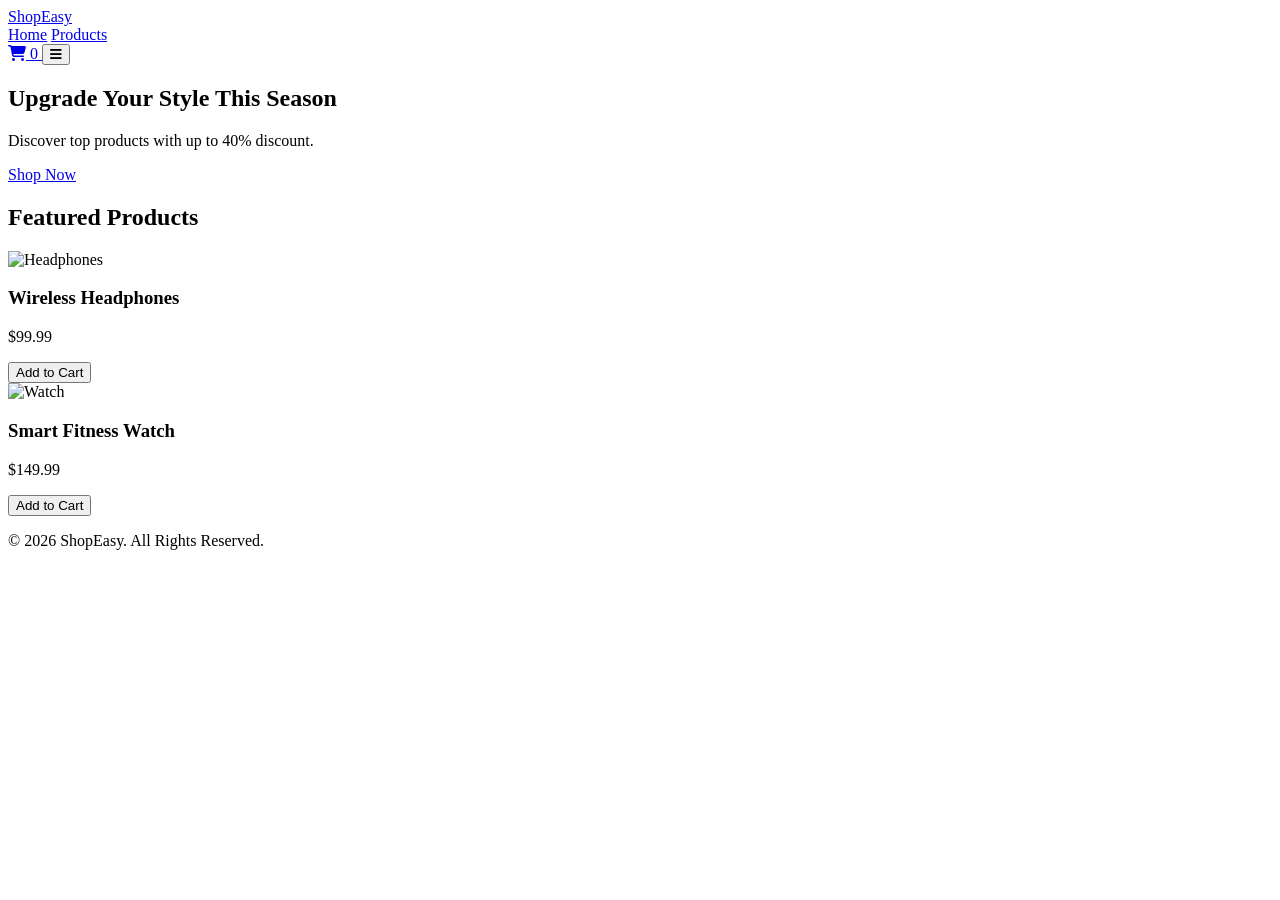
==== index.html @ 355fcdfc "message" ====
<!DOCTYPE html>
<html lang="en">
<head>
    <meta charset="UTF-8">
    <meta name="viewport" content="width=device-width, initial-scale=1.0">
    <title>ShopEasy - Modern E-Commerce UI</title>
    <link rel="stylesheet" href="e-commerece-ui/style.css">
    <link href="https://fonts.googleapis.com/css2?family=Poppins:wght@300;400;600;700&display=swap" rel="stylesheet">
    <link rel="stylesheet" href="https://cdnjs.cloudflare.com/ajax/libs/font-awesome/6.4.0/css/all.min.css">
</head>
<body>

    <header class="header">
        <div class="container navbar">
            <a href="#" class="logo">Shop<span>Easy</span></a>
            
            <nav class="nav-menu" id="nav-menu">
                <a href="#home">Home</a>
                <a href="#products">Products</a>
            </nav>

            <div class="nav-icons">
                <a href="#" class="cart-icon">
                    <i class="fa-solid fa-cart-shopping"></i>
                    <span id="cart-count">0</span>
                </a>
                <button class="mobile-toggle" id="mobile-toggle">
                    <i class="fa-solid fa-bars"></i>
                </button>
            </div>
        </div>
    </header>

    <main>
        <section class="hero" id="home">
            <div class="container hero-content">
                <h1>Upgrade Your Style This Season</h1>
                <p>Discover top products with up to 40% discount.</p>
                <a href="#products" class="btn">Shop Now</a>
            </div>
        </section>

        <section class="products container" id="products">
            <h2 class="section-title">Featured Products</h2>
            
            <div class="product-grid">
                <article class="product-card">
                    <img src="https://images.unsplash.com/photo-1505740420928-5e560c06d30e?w=500" alt="Headphones">
                    <div class="product-info">
                        <h3>Wireless Headphones</h3>
                        <p class="price">$99.99</p>
                        <button class="add-to-cart-btn">Add to Cart</button>
                    </div>
                </article>

                <article class="product-card">
                    <img src="https://images.unsplash.com/photo-1523275335684-37898b6baf30?w=500" alt="Watch">
                    <div class="product-info">
                        <h3>Smart Fitness Watch</h3>
                        <p class="price">$149.99</p>
                        <button class="add-to-cart-btn">Add to Cart</button>
                    </div>
                </article>
            </div>
        </section>
    </main>

    <footer class="footer">
        <div class="container footer-content">
            <p>&copy; 2026 ShopEasy. All Rights Reserved.</p>
        </div>
    </footer>

    <script src="e-commerece-ui/script.js"></script>
</body>
</html>
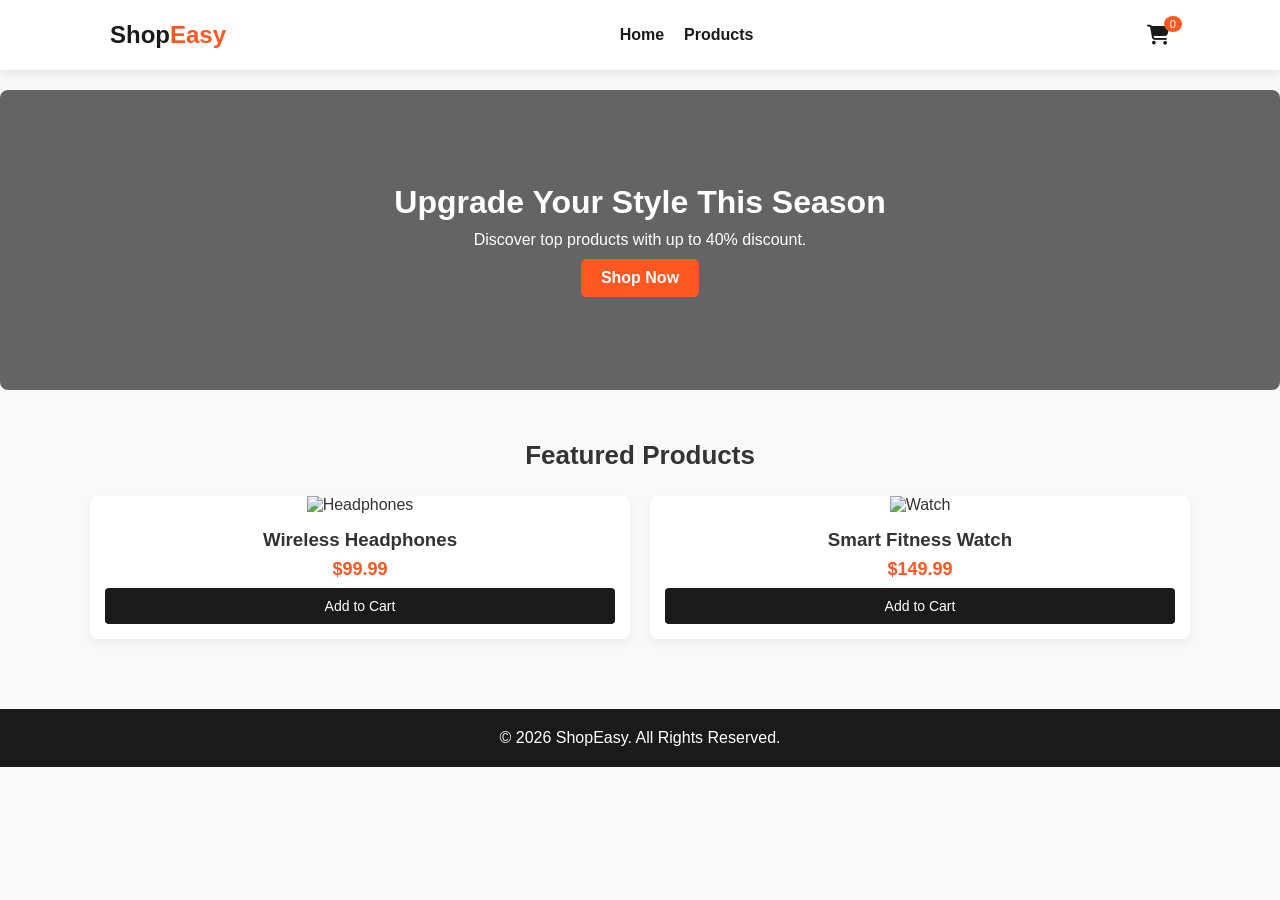
==== commit 047b5914: "Merge 1ee6936b3a233b296602a1c0ecdbc26d70a05a04 into ce00a1724bc79820a19d0c2fae3e794f8b519a14" ====
--- a/index.html
+++ b/index.html
@@ -3,8 +3,8 @@
 <head>
     <meta charset="UTF-8">
     <meta name="viewport" content="width=device-width, initial-scale=1.0">
-    <title>ShopEasy - Modern E-Commerce UI</title>
-    <link rel="stylesheet" href="e-commerece-ui/style.css">
+    <title>Aasif store</title>
+    <link rel="stylesheet" href="style.css">
     <link href="https://fonts.googleapis.com/css2?family=Poppins:wght@300;400;600;700&display=swap" rel="stylesheet">
     <link rel="stylesheet" href="https://cdnjs.cloudflare.com/ajax/libs/font-awesome/6.4.0/css/all.min.css">
 </head>
@@ -71,6 +71,6 @@
         </div>
     </footer>
 
-    <script src="e-commerece-ui/script.js"></script>
+    <script src="script.js"></script>
 </body>
 </html>
--- a/style.css
+++ b/style.css
@@ -0,0 +1,40 @@
+:root {
+    --primary-color: #ff5722;
+    --dark-color: #1a1a1a;
+    --text-color: #333;
+}
+
+* { margin: 0; padding: 0; box-sizing: border-box; font-family: sans-serif; }
+body { background: #f9f9f9; color: var(--text-color); }
+.container { max-width: 1100px; margin: 0 auto; padding: 0 20px; }
+
+.header { background: #fff; box-shadow: 0 2px 10px rgba(0,0,0,0.1); position: sticky; top: 0; z-index: 100; }
+.navbar { display: flex; justify-content: space-between; align-items: center; height: 70px; }
+.logo { font-size: 24px; font-weight: 700; color: var(--dark-color); text-decoration: none; }
+.logo span { color: var(--primary-color); }
+.nav-menu { display: flex; gap: 20px; }
+.nav-menu a { text-decoration: none; color: var(--dark-color); font-weight: 600; }
+.cart-icon { font-size: 20px; color: var(--dark-color); text-decoration: none; position: relative; }
+#cart-count { position: absolute; top: -8px; right: -12px; background: var(--primary-color); color: #fff; font-size: 11px; padding: 2px 6px; border-radius: 50%; }
+.mobile-toggle { display: none; background: none; border: none; font-size: 22px; cursor: pointer; }
+
+.hero { background: linear-gradient(rgba(0,0,0,0.6), rgba(0,0,0,0.6)), url('https://images.unsplash.com/photo-1441986300917-64674bd600d8?w=1200') center/cover; height: 300px; display: flex; align-items: center; justify-content: center; text-align: center; color: #fff; border-radius: 8px; margin: 20px 0; }
+.hero-content h1 { font-size: 32px; margin-bottom: 10px; }
+.btn { display: inline-block; padding: 10px 20px; background: var(--primary-color); color: #fff; text-decoration: none; border-radius: 5px; font-weight: bold; margin-top: 10px; }
+
+.products { padding: 30px 0; }
+.section-title { text-align: center; font-size: 26px; margin-bottom: 25px; }
+.product-grid { display: grid; grid-template-columns: repeat(auto-fit, minmax(240px, 1fr)); gap: 20px; }
+.product-card { background: #fff; border-radius: 8px; overflow: hidden; box-shadow: 0 4px 8px rgba(0,0,0,0.05); text-align: center; }
+.product-card img { width: 100%; height: 200px; object-fit: cover; }
+.product-info { padding: 15px; }
+.price { font-size: 18px; font-weight: bold; color: var(--primary-color); margin: 8px 0; }
+.add-to-cart-btn { width: 100%; padding: 10px; background: var(--dark-color); color: #fff; border: none; border-radius: 4px; cursor: pointer; font-size: 14px; }
+.add-to-cart-btn:hover { background: var(--primary-color); }
+
+.footer { background: var(--dark-color); color: #fff; text-align: center; padding: 20px 0; margin-top: 40px; }
+
+@media (max-width: 768px) {
+    .mobile-toggle { display: block; }
+    .nav-menu { display: none; }
+}
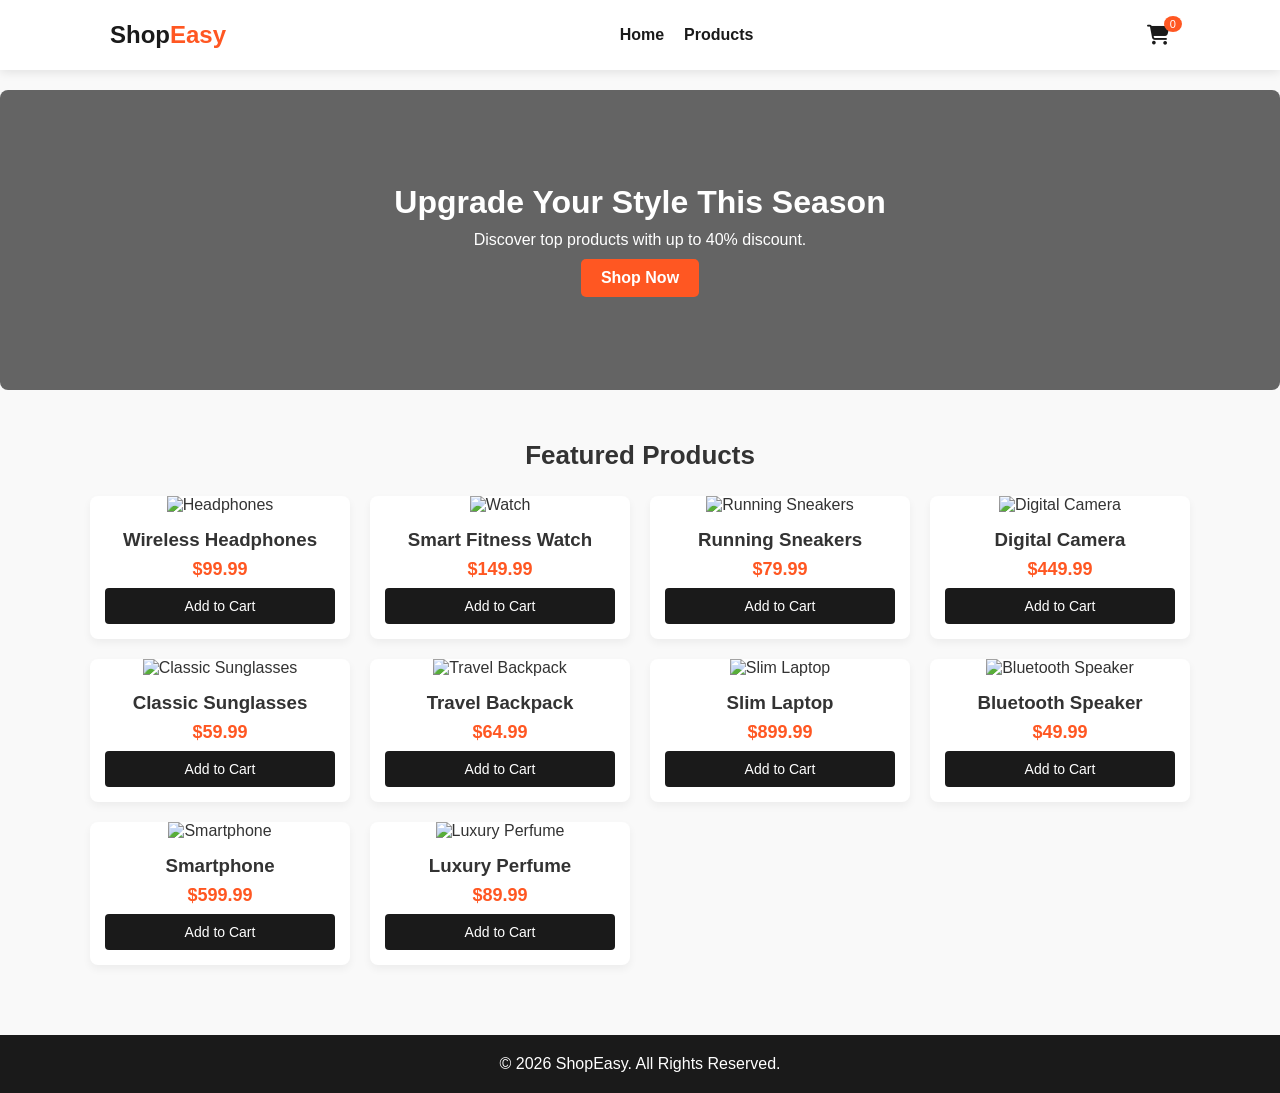
==== commit 7fa3e115: "Update index.html" ====
--- a/index.html
+++ b/index.html
@@ -3,7 +3,7 @@
 <head>
     <meta charset="UTF-8">
     <meta name="viewport" content="width=device-width, initial-scale=1.0">
-    <title>Aasif store</title>
+    <title>Aasif ali store</title>
     <link rel="stylesheet" href="style.css">
     <link href="https://fonts.googleapis.com/css2?family=Poppins:wght@300;400;600;700&display=swap" rel="stylesheet">
     <link rel="stylesheet" href="https://cdnjs.cloudflare.com/ajax/libs/font-awesome/6.4.0/css/all.min.css">
@@ -13,7 +13,7 @@
     <header class="header">
         <div class="container navbar">
             <a href="#" class="logo">Shop<span>Easy</span></a>
-            
+
             <nav class="nav-menu" id="nav-menu">
                 <a href="#home">Home</a>
                 <a href="#products">Products</a>
@@ -42,7 +42,7 @@
 
         <section class="products container" id="products">
             <h2 class="section-title">Featured Products</h2>
-            
+
             <div class="product-grid">
                 <article class="product-card">
                     <img src="https://images.unsplash.com/photo-1505740420928-5e560c06d30e?w=500" alt="Headphones">
@@ -61,6 +61,78 @@
                         <button class="add-to-cart-btn">Add to Cart</button>
                     </div>
                 </article>
+
+                <article class="product-card">
+                    <img src="https://images.unsplash.com/photo-1542291026-7eec264c27ff?w=500" alt="Running Sneakers">
+                    <div class="product-info">
+                        <h3>Running Sneakers</h3>
+                        <p class="price">$79.99</p>
+                        <button class="add-to-cart-btn">Add to Cart</button>
+                    </div>
+                </article>
+
+                <article class="product-card">
+                    <img src="https://images.unsplash.com/photo-1526170375885-4d8ecf77b99f?w=500" alt="Digital Camera">
+                    <div class="product-info">
+                        <h3>Digital Camera</h3>
+                        <p class="price">$449.99</p>
+                        <button class="add-to-cart-btn">Add to Cart</button>
+                    </div>
+                </article>
+
+                <article class="product-card">
+                    <img src="https://images.unsplash.com/photo-1572635196237-14b3f281503f?w=500" alt="Classic Sunglasses">
+                    <div class="product-info">
+                        <h3>Classic Sunglasses</h3>
+                        <p class="price">$59.99</p>
+                        <button class="add-to-cart-btn">Add to Cart</button>
+                    </div>
+                </article>
+
+                <article class="product-card">
+                    <img src="https://images.unsplash.com/photo-1553062407-98eeb64c6a62?w=500" alt="Travel Backpack">
+                    <div class="product-info">
+                        <h3>Travel Backpack</h3>
+                        <p class="price">$64.99</p>
+                        <button class="add-to-cart-btn">Add to Cart</button>
+                    </div>
+                </article>
+
+                <article class="product-card">
+                    <img src="https://images.unsplash.com/photo-1496181133206-80ce9b88a853?w=500" alt="Slim Laptop">
+                    <div class="product-info">
+                        <h3>Slim Laptop</h3>
+                        <p class="price">$899.99</p>
+                        <button class="add-to-cart-btn">Add to Cart</button>
+                    </div>
+                </article>
+
+                <article class="product-card">
+                    <img src="https://images.unsplash.com/photo-1608043152269-423dbba4e7e1?w=500" alt="Bluetooth Speaker">
+                    <div class="product-info">
+                        <h3>Bluetooth Speaker</h3>
+                        <p class="price">$49.99</p>
+                        <button class="add-to-cart-btn">Add to Cart</button>
+                    </div>
+                </article>
+
+                <article class="product-card">
+                    <img src="https://images.unsplash.com/photo-1511707171634-5f897ff02aa9?w=500" alt="Smartphone">
+                    <div class="product-info">
+                        <h3>Smartphone</h3>
+                        <p class="price">$599.99</p>
+                        <button class="add-to-cart-btn">Add to Cart</button>
+                    </div>
+                </article>
+
+                <article class="product-card">
+                    <img src="https://images.unsplash.com/photo-1541643600914-78b084683601?w=500" alt="Luxury Perfume">
+                    <div class="product-info">
+                        <h3>Luxury Perfume</h3>
+                        <p class="price">$89.99</p>
+                        <button class="add-to-cart-btn">Add to Cart</button>
+                    </div>
+                </article>
             </div>
         </section>
     </main>
@@ -70,7 +142,6 @@
             <p>&copy; 2026 ShopEasy. All Rights Reserved.</p>
         </div>
     </footer>
-
     <script src="script.js"></script>
 </body>
 </html>
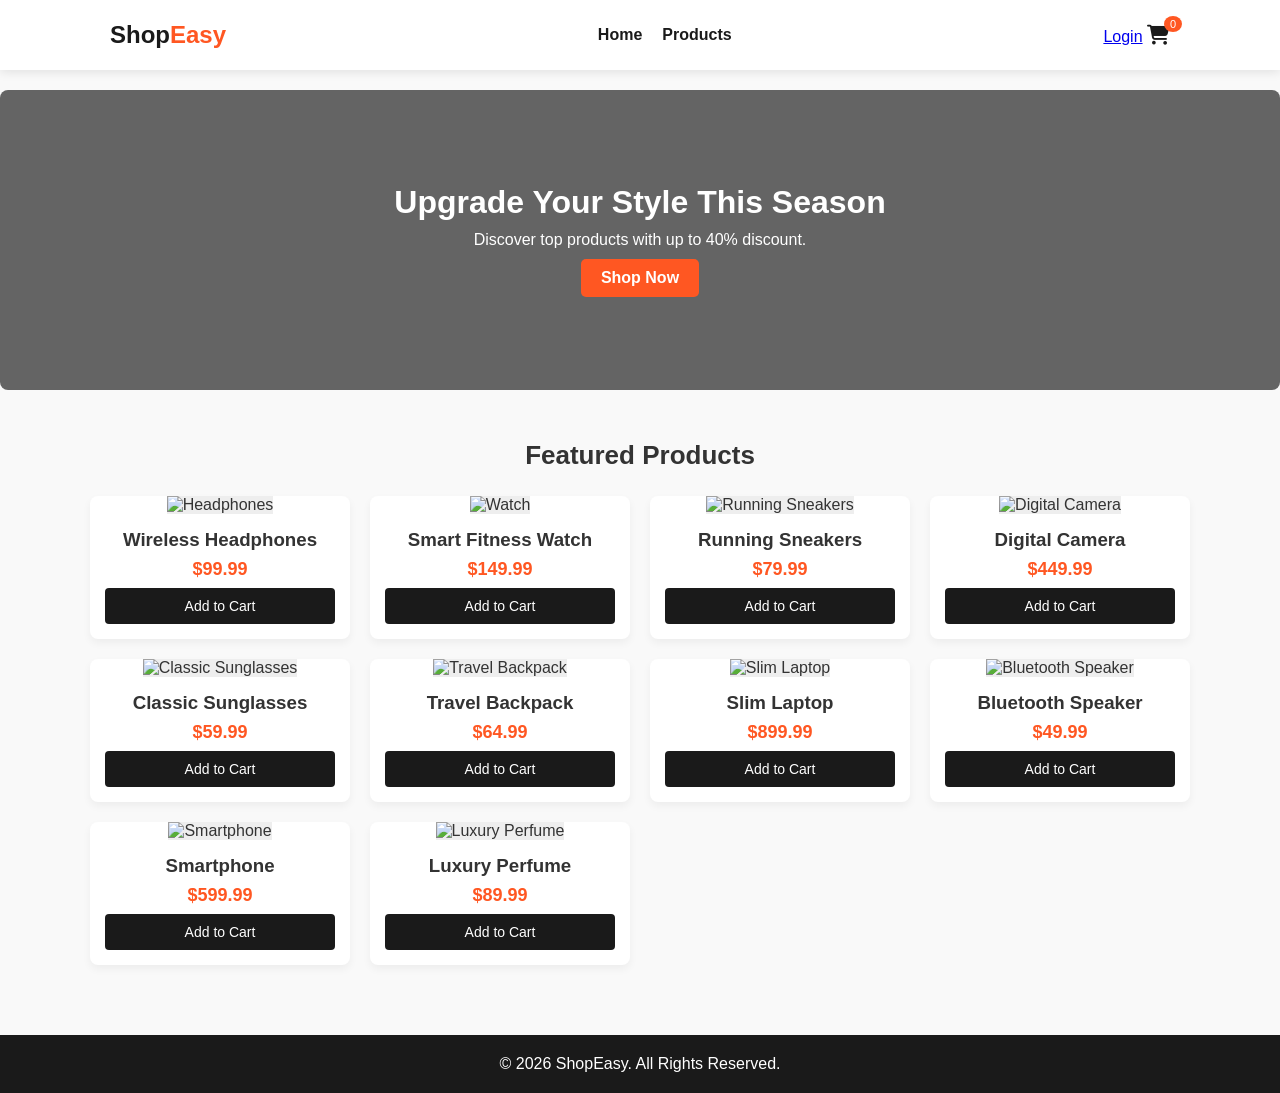
==== commit caf7c9d7: "Update index.html" ====
--- a/index.html
+++ b/index.html
@@ -20,7 +20,8 @@
             </nav>
 
             <div class="nav-icons">
-                <a href="#" class="cart-icon">
+                <a href="login.html" id="auth-link" class="auth-link">Login</a>
+                <a href="cart.html" class="cart-icon">
                     <i class="fa-solid fa-cart-shopping"></i>
                     <span id="cart-count">0</span>
                 </a>
--- a/style.css
+++ b/style.css
@@ -5,6 +5,7 @@
 }
 
 * { margin: 0; padding: 0; box-sizing: border-box; font-family: sans-serif; }
+[hidden] { display: none !important; }
 body { background: #f9f9f9; color: var(--text-color); }
 .container { max-width: 1100px; margin: 0 auto; padding: 0 20px; }
 
@@ -26,7 +27,7 @@
 .section-title { text-align: center; font-size: 26px; margin-bottom: 25px; }
 .product-grid { display: grid; grid-template-columns: repeat(auto-fit, minmax(240px, 1fr)); gap: 20px; }
 .product-card { background: #fff; border-radius: 8px; overflow: hidden; box-shadow: 0 4px 8px rgba(0,0,0,0.05); text-align: center; }
-.product-card img { width: 100%; height: 200px; object-fit: cover; }
+.product-card img { width: 100%; height: 200px; object-fit: cover; background: #eee; }
 .product-info { padding: 15px; }
 .price { font-size: 18px; font-weight: bold; color: var(--primary-color); margin: 8px 0; }
 .add-to-cart-btn { width: 100%; padding: 10px; background: var(--dark-color); color: #fff; border: none; border-radius: 4px; cursor: pointer; font-size: 14px; }
@@ -34,7 +35,74 @@
 
 .footer { background: var(--dark-color); color: #fff; text-align: center; padding: 20px 0; margin-top: 40px; }
 
+/* ---------- Cart page ---------- */
+.cart-page { padding: 30px 20px; min-height: 60vh; }
+.page-title { font-size: 28px; margin-bottom: 20px; }
+
+.cart-empty, .order-success { background: #fff; border-radius: 8px; padding: 50px 20px; text-align: center; box-shadow: 0 4px 8px rgba(0,0,0,0.05); }
+.cart-empty i { font-size: 48px; color: #bbb; margin-bottom: 15px; }
+.order-success i { font-size: 56px; color: #28a745; margin-bottom: 15px; }
+.cart-empty h2, .order-success h2 { margin-bottom: 10px; }
+.cart-empty p, .order-success p { margin-bottom: 10px; }
+
+.cart-layout { display: grid; grid-template-columns: 2fr 1fr; gap: 20px; align-items: start; }
+.cart-items { display: flex; flex-direction: column; gap: 15px; }
+.cart-item { display: flex; gap: 15px; background: #fff; border-radius: 8px; padding: 15px; box-shadow: 0 4px 8px rgba(0,0,0,0.05); align-items: center; }
+.cart-item img { width: 100px; height: 100px; object-fit: cover; border-radius: 6px; background: #eee; flex-shrink: 0; }
+.ci-info { flex: 1; }
+.ci-info h3 { font-size: 17px; margin-bottom: 4px; }
+.ci-price { color: #777; font-size: 14px; margin-bottom: 10px; }
+.qty-box { display: inline-flex; align-items: center; border: 1px solid #ddd; border-radius: 6px; overflow: hidden; }
+.qty-box button { width: 34px; height: 34px; border: none; background: #f2f2f2; font-size: 18px; cursor: pointer; }
+.qty-box button:hover:not(:disabled) { background: var(--primary-color); color: #fff; }
+.qty-box button:disabled { opacity: 0.4; cursor: not-allowed; }
+.qty-box span { min-width: 40px; text-align: center; font-weight: bold; }
+.ci-right { text-align: right; }
+.ci-line { font-size: 18px; font-weight: bold; color: var(--primary-color); margin-bottom: 10px; }
+.remove-btn { background: none; border: none; color: #c62828; cursor: pointer; font-size: 14px; }
+.remove-btn:hover { text-decoration: underline; }
+
+.order-summary { background: #fff; border-radius: 8px; padding: 20px; box-shadow: 0 4px 8px rgba(0,0,0,0.05); position: sticky; top: 90px; }
+.order-summary h2 { font-size: 20px; margin-bottom: 15px; }
+.promo-box { display: flex; gap: 8px; }
+.promo-box input { flex: 1; min-width: 0; padding: 9px; border: 1px solid #ddd; border-radius: 4px; font-size: 14px; }
+.promo-box button { padding: 9px 14px; background: var(--dark-color); color: #fff; border: none; border-radius: 4px; cursor: pointer; }
+.promo-msg { font-size: 13px; margin: 6px 0 12px; min-height: 16px; }
+.promo-msg.good { color: #1b7a34; }
+.promo-msg.bad { color: #c62828; }
+.sum-row { display: flex; justify-content: space-between; padding: 7px 0; font-size: 15px; }
+.discount-row { color: #1b7a34; }
+.total-row { border-top: 1px solid #eee; margin-top: 6px; padding-top: 12px; font-size: 18px; font-weight: bold; }
+.ship-note { font-size: 12px; color: #777; margin: 6px 0 14px; }
+.order-btn { width: 100%; padding: 12px; background: var(--primary-color); color: #fff; border: none; border-radius: 5px; font-size: 16px; font-weight: bold; cursor: pointer; }
+.order-btn:hover { background: #e64a19; }
+.clear-btn { width: 100%; padding: 10px; margin-top: 10px; background: #fff; color: var(--dark-color); border: 1px solid #ccc; border-radius: 5px; cursor: pointer; font-size: 14px; }
+.clear-btn:hover { background: #f2f2f2; }
+.continue-link { display: block; text-align: center; margin-top: 14px; color: var(--dark-color); font-size: 14px; }
+
+.checkout { background: #fff; border-radius: 8px; padding: 25px; box-shadow: 0 4px 8px rgba(0,0,0,0.05); max-width: 720px; }
+.checkout h2 { margin-bottom: 15px; }
+.checkout h3 { margin: 20px 0 10px; font-size: 16px; }
+.form-grid { display: grid; grid-template-columns: 1fr 1fr; gap: 15px; }
+.form-grid label { display: flex; flex-direction: column; gap: 5px; font-size: 14px; font-weight: 600; }
+.form-grid .wide { grid-column: 1 / -1; }
+.form-grid input, .form-grid textarea { padding: 10px; border: 1px solid #ddd; border-radius: 4px; font-size: 14px; font-weight: normal; }
+.pay-options { display: flex; flex-wrap: wrap; gap: 20px; font-size: 14px; }
+.pay-options label { display: flex; align-items: center; gap: 6px; cursor: pointer; }
+.form-error { color: #c62828; font-size: 14px; min-height: 18px; margin-top: 12px; }
+.form-actions { display: flex; gap: 12px; margin-top: 8px; }
+.form-actions .clear-btn { margin-top: 0; }
+
 @media (max-width: 768px) {
     .mobile-toggle { display: block; }
     .nav-menu { display: none; }
-}+    .nav-menu.open { display: flex; flex-direction: column; gap: 15px; position: absolute; top: 70px; left: 0; right: 0; background: #fff; padding: 15px 20px; box-shadow: 0 6px 10px rgba(0,0,0,0.1); }
+
+    .cart-layout { grid-template-columns: 1fr; }
+    .order-summary { position: static; }
+    .cart-item { flex-wrap: wrap; }
+    .cart-item img { width: 80px; height: 80px; }
+    .ci-right { display: flex; width: 100%; justify-content: space-between; align-items: center; text-align: left; }
+    .ci-line { margin-bottom: 0; }
+    .form-grid { grid-template-columns: 1fr; }
+}
